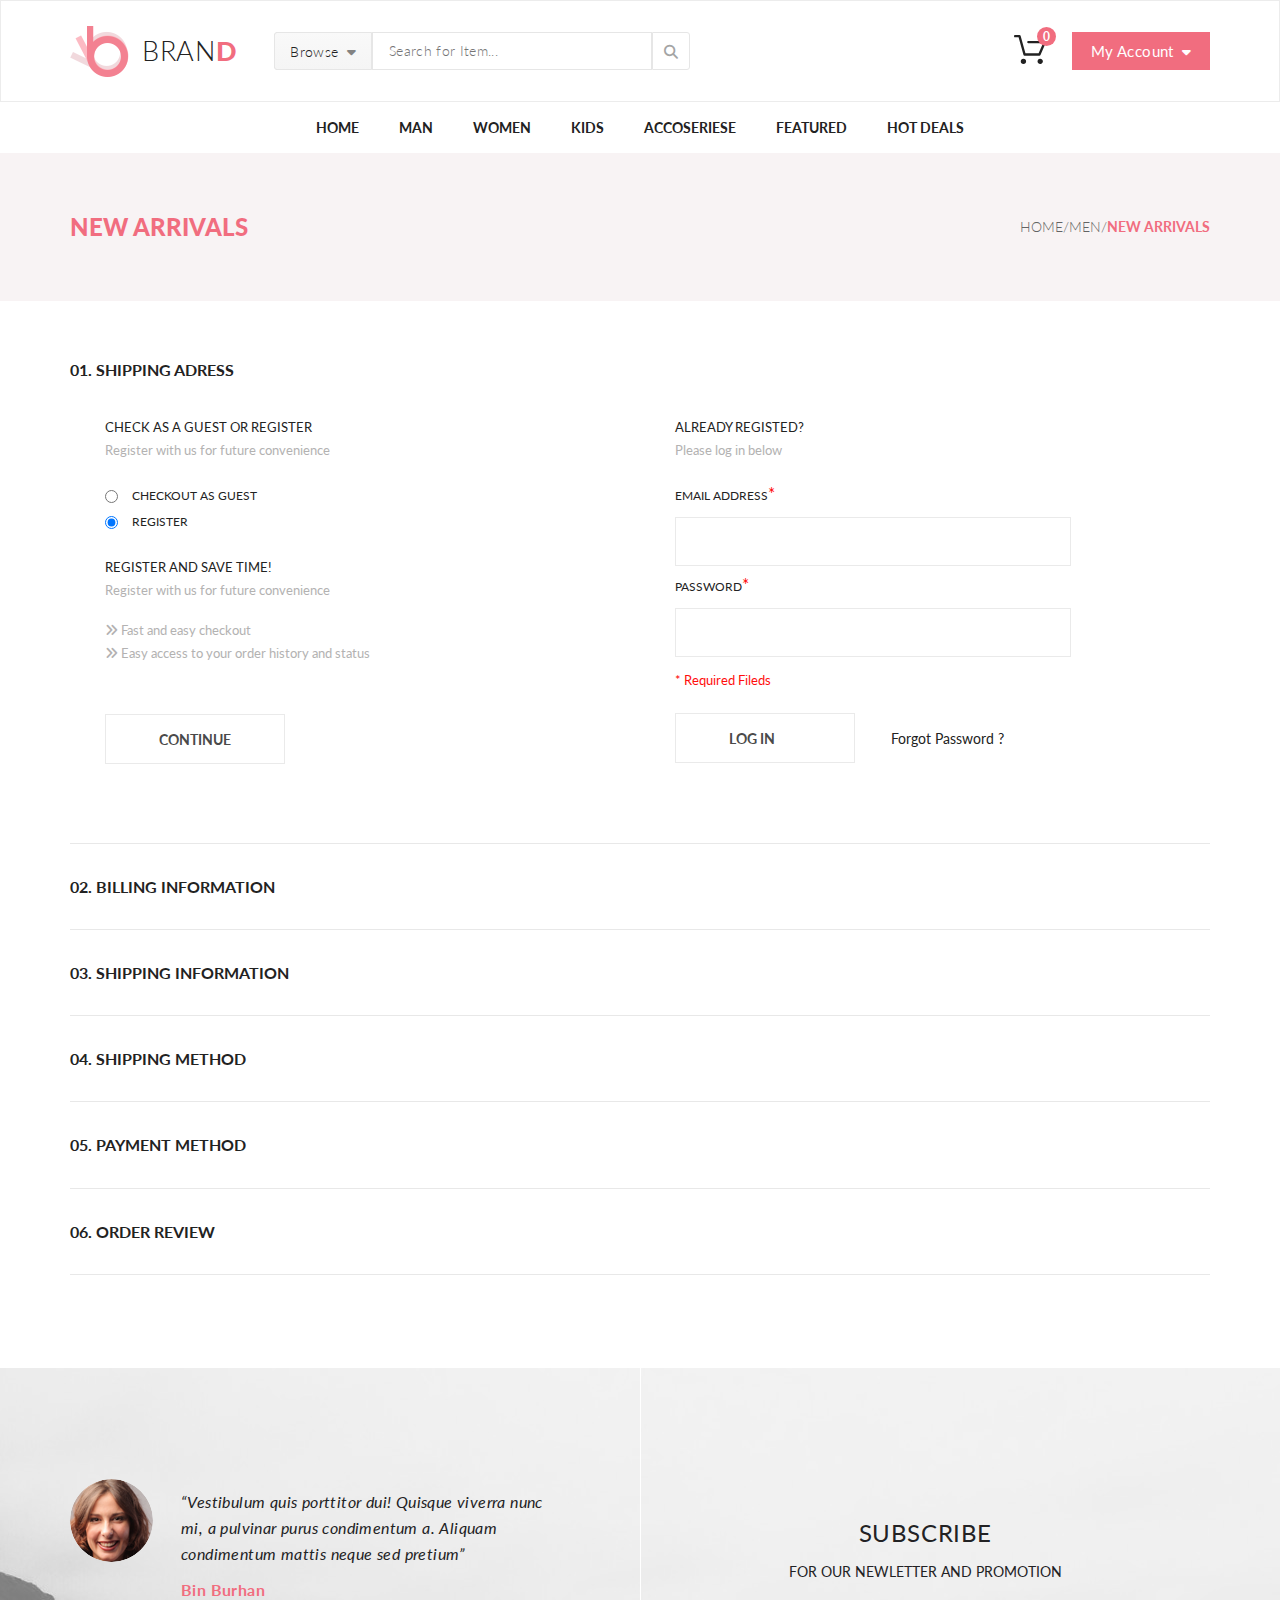
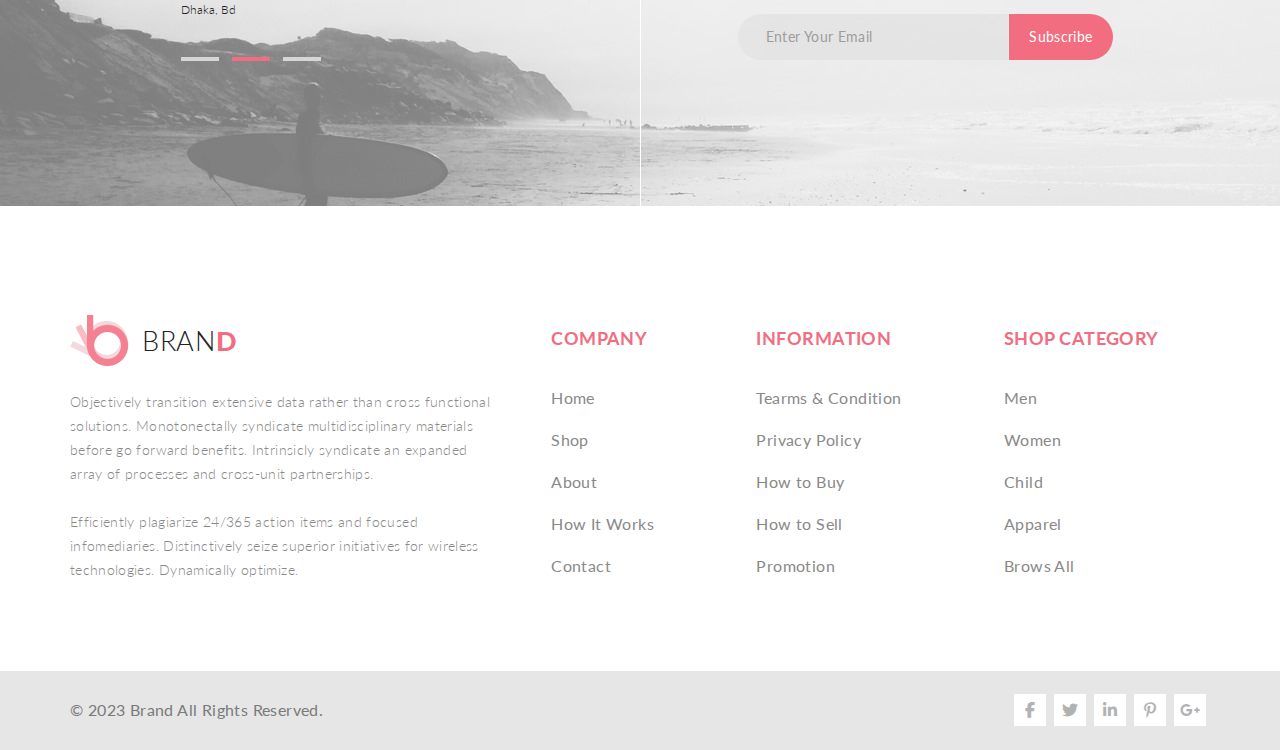
==== checkout.html @ b4dfb64c "Добавлен сайт для портфолио" ====
<!DOCTYPE html>
<html lang="en">

<head>
    <meta charset="UTF-8">
    <meta name="viewport" content="width=device-width, initial-scale=1.0">
    <title>PRODUCT</title>
    <link rel="preconnect" href="https://fonts.googleapis.com">
    <link rel="preconnect" href="https://fonts.gstatic.com" crossorigin>
    <link href="https://fonts.googleapis.com/css2?family=Lato:ital,wght@0,300;0,400;0,700;0,900;1,400&display=swap"
        rel="stylesheet">
    <link href="./fontawesome-6-5-1/css/fontawesome.css" rel="stylesheet">
    <link href="./fontawesome-6-5-1/css/brands.min.css" rel="stylesheet">
    <link href="./fontawesome-6-5-1/css/solid.min.css" rel="stylesheet">
    <link href="./fontawesome-6-5-1/css/regular.min.css" rel="stylesheet">
    <link rel="stylesheet" href="./css/normalize.css">
    <link rel="stylesheet" href="./css/style.css">
</head>

<body>
    <div class="content">
        <div class="content__wrapper">
            <header class="header">
                <div class="header__wrapper">
                    <div class="container header__container">
                        <div class="header__left">
                            <a href="index.html" class="logo"><img src="./img/logo.png" alt="logo" class="logo__img">
                                BRAN<span class="logo__text_color_red">D</span>
                            </a>
                            <form action="#" method="post" class="form-search">
                                <div class="form-search__browse" id="browse">Browse<i
                                        class="fa-solid fa-caret-down form-search__browse_caret"></i>
                                    <div class="drop-menu drop-menu_browse_position drop-menu__triangle-before drop-menu__triangle-before_browse_position"
                                        id="browse-popup-menu">
                                        <div>
                                            <div class="drop-menu__box">
                                                <h3 class="drop-menu__heading">Women</h3>
                                                <ul class="drop-menu__nav drop-menu__nav_browse">
                                                    <li><a href="#" class="drop-menu__link">Dresses</a></li>
                                                    <li><a href="#" class="drop-menu__link">Tops</a></li>
                                                    <li><a href="#" class="drop-menu__link">Sweaters/Knits</a></li>
                                                    <li><a href="#" class="drop-menu__link">Jackets/Coats</a></li>
                                                    <li><a href="#" class="drop-menu__link">Blazers</a></li>
                                                    <li><a href="#" class="drop-menu__link">Denim</a></li>
                                                    <li><a href="#" class="drop-menu__link">Leggings/Pants</a></li>
                                                    <li><a href="#" class="drop-menu__link">Skirts/Shorts</a></li>
                                                    <li><a href="#" class="drop-menu__link">Accessories</a></li>

                                                </ul>
                                            </div>
                                            <div class="drop-menu__box">
                                                <h3 class="drop-menu__heading">Man</h3>
                                                <ul class="drop-menu__nav drop-menu__nav_browse">
                                                    <li><a href="#" class="drop-menu__link">Tees/Tank tops</a></li>
                                                    <li><a href="#" class="drop-menu__link">Shirts/Polos</a></li>
                                                    <li><a href="#" class="drop-menu__link">Sweaters</a></li>
                                                    <li><a href="#" class="drop-menu__link">Sweatshirts/Hoodies</a></li>
                                                    <li><a href="#" class="drop-menu__link">Blazers</a></li>
                                                    <li><a href="#" class="drop-menu__link">Jackets/vests</a></li>

                                                </ul>
                                            </div>
                                        </div>
                                    </div>
                                </div>
                                <input type="search" name="search" id="#" class="form-search__input-search"
                                    placeholder="Search for Item...">
                                <button class="form-search__button-submit"><i
                                        class="fa-solid fa-magnifying-glass"></i></button>
                            </form>
                        </div>
                        <div class="header__right">
                            <div class="header__cart"><a href="#" class="header__cart-link">
                                    <p class="header__cart-quantity-all">0</p><img src="./img/cart.svg" alt="cart">
                                </a>
                                <div
                                    class="drop-menu drop-menu_cart_position drop-menu__triangle-before drop-menu__triangle-before_cart_position">
                                    <div class="drop-menu__cart-box">
                                        <div id="cart"></div>
                                        <div class="drop-menu__cart-total">
                                            <p>TOTAL</p>
                                            <p id="cart-price">$0</p>
                                        </div>
                                        <a href="./checkout.html"
                                            class="drop-menu__cart-button drop-menu__cart-button_color_red">Checkout</a>
                                        <a href="#" class="drop-menu__cart-button drop-menu__cart-button_color_gray">Go
                                            to cart</a>
                                    </div>
                                </div>
                            </div>
                            <a href="#" class="button">My Account<i class="fa-solid fa-caret-down button_caret"></i></a>
                        </div>
                    </div>
                </div>
                <nav>
                    <div class="container">
                        <ul class="menu-nav">
                            <li class="menu-nav__item"><a href="index.html" class="menu-nav__link">Home</a></li>
                            <li class="menu-nav__item"><a href="./product.html" class="menu-nav__link">Man</a>
                                <div class="drop-menu__triangle-wrap">
                                    <div class="drop-menu__triangle"></div>
                                </div>
                                <div class="drop-menu">
                                    <div>
                                        <div class="drop-menu__box">
                                            <h3 class="drop-menu__heading">Man</h3>
                                            <ul class="drop-menu__nav">
                                                <li><a href="#" class="drop-menu__link">Dresses</a></li>
                                                <li><a href="#" class="drop-menu__link">Tops</a></li>
                                                <li><a href="#" class="drop-menu__link">Sweaters/Knits</a></li>
                                                <li><a href="#" class="drop-menu__link">Jackets/Coats</a></li>
                                                <li><a href="#" class="drop-menu__link">Blazers</a></li>
                                                <li><a href="#" class="drop-menu__link">Denim</a></li>
                                                <li><a href="#" class="drop-menu__link">Leggings/Pants</a></li>
                                                <li><a href="#" class="drop-menu__link">Skirts/Shorts</a></li>
                                                <li><a href="#" class="drop-menu__link">Accessories</a></li>
                                            </ul>
                                        </div>
                                    </div>
                                    <div>
                                        <div class="drop-menu__box">
                                            <h3 class="drop-menu__heading">Man</h3>
                                            <ul class="drop-menu__nav">
                                                <li><a href="#" class="drop-menu__link">Dresses</a></li>
                                                <li><a href="#" class="drop-menu__link">Tops</a></li>
                                                <li><a href="#" class="drop-menu__link">Sweaters/Knits</a></li>
                                                <li><a href="#" class="drop-menu__link">Jackets/Coats</a></li>
                                            </ul>
                                        </div>
                                        <div class="drop-menu__box">
                                            <h3 class="drop-menu__heading">Man</h3>
                                            <ul class="drop-menu__nav">
                                                <li><a href="#" class="drop-menu__link">Dresses</a></li>
                                                <li><a href="#" class="drop-menu__link">Tops</a></li>
                                                <li><a href="#" class="drop-menu__link">Sweaters/Knits</a></li>
                                            </ul>
                                        </div>
                                    </div>
                                    <div>
                                        <div class="drop-menu__box">
                                            <h3 class="drop-menu__heading">Man</h3>
                                            <ul class="drop-menu__nav">
                                                <li><a href="#" class="drop-menu__link">Dresses</a></li>
                                                <li><a href="#" class="drop-menu__link">Tops</a></li>
                                                <li><a href="#" class="drop-menu__link">Sweaters/Knits</a></li>
                                                <li><a href="#" class="drop-menu__link">Jackets/Coats</a></li>
                                            </ul>
                                        </div>
                                        <div class="drop-menu__banner">
                                            <p class="drop-menu__banner-text">Super <br> sale!</p>
                                        </div>
                                    </div>
                                </div>
                            </li>
                            <li class="menu-nav__item"><a href="./product.html" class="menu-nav__link">Women</a>
                                <div class="drop-menu__triangle-wrap">
                                    <div class="drop-menu__triangle"></div>
                                </div>
                                <div class="drop-menu">
                                    <div>
                                        <div class="drop-menu__box">
                                            <h3 class="drop-menu__heading">Women</h3>
                                            <ul class="drop-menu__nav">
                                                <li><a href="#" class="drop-menu__link">Dresses</a></li>
                                                <li><a href="#" class="drop-menu__link">Tops</a></li>
                                                <li><a href="#" class="drop-menu__link">Sweaters/Knits</a></li>
                                                <li><a href="#" class="drop-menu__link">Jackets/Coats</a></li>
                                                <li><a href="#" class="drop-menu__link">Blazers</a></li>
                                                <li><a href="#" class="drop-menu__link">Denim</a></li>
                                                <li><a href="#" class="drop-menu__link">Leggings/Pants</a></li>
                                                <li><a href="#" class="drop-menu__link">Skirts/Shorts</a></li>
                                                <li><a href="#" class="drop-menu__link">Accessories</a></li>
                                            </ul>
                                        </div>
                                    </div>
                                    <div>
                                        <div class="drop-menu__box">
                                            <h3 class="drop-menu__heading">Women</h3>
                                            <ul class="drop-menu__nav">
                                                <li><a href="#" class="drop-menu__link">Dresses</a></li>
                                                <li><a href="#" class="drop-menu__link">Tops</a></li>
                                                <li><a href="#" class="drop-menu__link">Sweaters/Knits</a></li>
                                                <li><a href="#" class="drop-menu__link">Jackets/Coats</a></li>
                                            </ul>
                                        </div>
                                        <div class="drop-menu__box">
                                            <h3 class="drop-menu__heading">Women</h3>
                                            <ul class="drop-menu__nav">
                                                <li><a href="#" class="drop-menu__link">Dresses</a></li>
                                                <li><a href="#" class="drop-menu__link">Tops</a></li>
                                                <li><a href="#" class="drop-menu__link">Sweaters/Knits</a></li>
                                            </ul>
                                        </div>
                                    </div>
                                    <div>
                                        <div class="drop-menu__box">
                                            <h3 class="drop-menu__heading">Women</h3>
                                            <ul class="drop-menu__nav">
                                                <li><a href="#" class="drop-menu__link">Dresses</a></li>
                                                <li><a href="#" class="drop-menu__link">Tops</a></li>
                                                <li><a href="#" class="drop-menu__link">Sweaters/Knits</a></li>
                                                <li><a href="#" class="drop-menu__link">Jackets/Coats</a></li>
                                            </ul>
                                        </div>
                                        <div class="drop-menu__banner">
                                            <p class="drop-menu__banner-text">Super <br> sale!</p>
                                        </div>
                                    </div>
                                </div>
                            </li>
                            <li class="menu-nav__item"><a href="./product.html" class="menu-nav__link">Kids</a>
                                <div class="drop-menu__triangle-wrap">
                                    <div class="drop-menu__triangle"></div>
                                </div>
                                <div class="drop-menu drop-menu_position_center">
                                    <div>
                                        <div class="drop-menu__box">
                                            <h3 class="drop-menu__heading">Kids</h3>
                                            <ul class="drop-menu__nav">
                                                <li><a href="#" class="drop-menu__link">Dresses</a></li>
                                                <li><a href="#" class="drop-menu__link">Tops</a></li>
                                                <li><a href="#" class="drop-menu__link">Sweaters/Knits</a></li>
                                                <li><a href="#" class="drop-menu__link">Jackets/Coats</a></li>
                                                <li><a href="#" class="drop-menu__link">Blazers</a></li>
                                                <li><a href="#" class="drop-menu__link">Denim</a></li>
                                                <li><a href="#" class="drop-menu__link">Leggings/Pants</a></li>
                                                <li><a href="#" class="drop-menu__link">Skirts/Shorts</a></li>
                                                <li><a href="#" class="drop-menu__link">Accessories</a></li>
                                            </ul>
                                        </div>
                                    </div>
                                    <div>
                                        <div class="drop-menu__box">
                                            <h3 class="drop-menu__heading">Kids</h3>
                                            <ul class="drop-menu__nav">
                                                <li><a href="#" class="drop-menu__link">Dresses</a></li>
                                                <li><a href="#" class="drop-menu__link">Tops</a></li>
                                                <li><a href="#" class="drop-menu__link">Sweaters/Knits</a></li>
                                                <li><a href="#" class="drop-menu__link">Jackets/Coats</a></li>
                                            </ul>
                                        </div>
                                        <div class="drop-menu__box">
                                            <h3 class="drop-menu__heading">Kids</h3>
                                            <ul class="drop-menu__nav">
                                                <li><a href="#" class="drop-menu__link">Dresses</a></li>
                                                <li><a href="#" class="drop-menu__link">Tops</a></li>
                                                <li><a href="#" class="drop-menu__link">Sweaters/Knits</a></li>
                                            </ul>
                                        </div>
                                    </div>
                                    <div>
                                        <div class="drop-menu__box">
                                            <h3 class="drop-menu__heading">Kids</h3>
                                            <ul class="drop-menu__nav">
                                                <li><a href="#" class="drop-menu__link">Dresses</a></li>
                                                <li><a href="#" class="drop-menu__link">Tops</a></li>
                                                <li><a href="#" class="drop-menu__link">Sweaters/Knits</a></li>
                                                <li><a href="#" class="drop-menu__link">Jackets/Coats</a></li>
                                            </ul>
                                        </div>
                                        <div class="drop-menu__banner">
                                            <p class="drop-menu__banner-text">Super <br> sale!</p>
                                        </div>
                                    </div>
                                </div>
                            </li>
                            <li class="menu-nav__item"><a href="./product.html" class="menu-nav__link">Accoseriese</a>
                                <div class="drop-menu__triangle-wrap">
                                    <div class="drop-menu__triangle"></div>
                                </div>
                                <div class="drop-menu drop-menu_position_center">
                                    <div>
                                        <div class="drop-menu__box">
                                            <h3 class="drop-menu__heading">Accoseriese</h3>
                                            <ul class="drop-menu__nav">
                                                <li><a href="#" class="drop-menu__link">Dresses</a></li>
                                                <li><a href="#" class="drop-menu__link">Tops</a></li>
                                                <li><a href="#" class="drop-menu__link">Sweaters/Knits</a></li>
                                                <li><a href="#" class="drop-menu__link">Jackets/Coats</a></li>
                                                <li><a href="#" class="drop-menu__link">Blazers</a></li>
                                                <li><a href="#" class="drop-menu__link">Denim</a></li>
                                                <li><a href="#" class="drop-menu__link">Leggings/Pants</a></li>
                                                <li><a href="#" class="drop-menu__link">Skirts/Shorts</a></li>
                                                <li><a href="#" class="drop-menu__link">Accessories</a></li>
                                            </ul>
                                        </div>
                                    </div>
                                    <div>
                                        <div class="drop-menu__box">
                                            <h3 class="drop-menu__heading">Accoseriese</h3>
                                            <ul class="drop-menu__nav">
                                                <li><a href="#" class="drop-menu__link">Dresses</a></li>
                                                <li><a href="#" class="drop-menu__link">Tops</a></li>
                                                <li><a href="#" class="drop-menu__link">Sweaters/Knits</a></li>
                                                <li><a href="#" class="drop-menu__link">Jackets/Coats</a></li>
                                            </ul>
                                        </div>
                                        <div class="drop-menu__box">
                                            <h3 class="drop-menu__heading">Accoseriese</h3>
                                            <ul class="drop-menu__nav">
                                                <li><a href="#" class="drop-menu__link">Dresses</a></li>
                                                <li><a href="#" class="drop-menu__link">Tops</a></li>
                                                <li><a href="#" class="drop-menu__link">Sweaters/Knits</a></li>
                                            </ul>
                                        </div>
                                    </div>
                                    <div>
                                        <div class="drop-menu__box">
                                            <h3 class="drop-menu__heading">Accoseriese</h3>
                                            <ul class="drop-menu__nav">
                                                <li><a href="#" class="drop-menu__link">Dresses</a></li>
                                                <li><a href="#" class="drop-menu__link">Tops</a></li>
                                                <li><a href="#" class="drop-menu__link">Sweaters/Knits</a></li>
                                                <li><a href="#" class="drop-menu__link">Jackets/Coats</a></li>
                                            </ul>
                                        </div>
                                        <div class="drop-menu__banner">
                                            <p class="drop-menu__banner-text">Super <br> sale!</p>
                                        </div>
                                    </div>
                                </div>
                            </li>
                            <li class="menu-nav__item"><a href="#" class="menu-nav__link">Featured</a></li>
                            <li class="menu-nav__item"><a href="#" class="menu-nav__link">Hot Deals</a></li>
                        </ul>
                    </div>
                </nav>
            </header>
            <div class="breadcrumb">
                <div class="container breadcrumb__container">
                    <h2 class="breadcrumb__heading">New Arrivals</h2>
                    <nav class="breadcrumb__box">
                        <ul class="breadcrumb__menu">
                            <li class="breadcrumb__item"><a href="./index.html" class="breadcrumb__link">Home</a></li>
                            <li class="breadcrumb__item"><a href="./product.html" class="breadcrumb__link">Men</a></li>
                            <li class="breadcrumb__item"><a href="#" class="breadcrumb__link_active">New Arrivals</a>
                            </li>
                        </ul>
                    </nav>
                </div>
            </div>

            <div class="checkout container">
                <form action="#">
                    <h3 class="checkout__heading">01. Shipping Adress</h3>
                    <div class="checkout__container checkout__container_adress_margin">
                        <div class="checkout__box">
                            <p class="checkout__title">Check as a guest or register</p>
                            <p class="checkout__description checkout__description_margin">Register with us for future
                                convenience</p>

                            <div>
                                <label class="checkout__label checkout__label_flex">
                                    <input type="radio" name="guestOrRegister" value="guest">
                                    <span class="checkout__label_margin">checkout as guest</span>
                                </label>
                            </div>
                            <div class="checkout__description_margin">
                                <label class="checkout__label checkout__label_flex">
                                    <input type="radio" name="guestOrRegister" value="register" checked>
                                    <span class="checkout__label_margin">register</span>
                                </label>
                            </div>

                            <p class="checkout__title">register and save time!</p>
                            <p class="checkout__description checkout__description_margin">Register with us for future
                                convenience</p>

                            <p class="checkout__description"><i class="fa-solid fa-angles-right"></i> Fast and easy
                                checkout</p>
                            <p class="checkout__description checkout__description_margin"><i
                                    class="fa-solid fa-angles-right"></i> Easy access to your order history and status
                            </p>

                            <a href="#" class="checkout__button checkout__button_margin_top">Continue</a>

                        </div>
                        <div class="checkout__box">
                            <p class="checkout__title">Already registed?</p>
                            <p class="checkout__description checkout__description_margin">Please log in below</p>

                            <p><label for="loginEmail" class="checkout__label">EMAIL ADDRESS<span
                                        class="checkout__asterisk">*</span></label></p>
                            <p><input type="email" name="login" id="loginEmail" class="checkout__input"></p>

                            <p><label for="loginPassword" class="checkout__label">PASSWORD<span
                                        class="checkout__asterisk">*</span></label></p>
                            <p><input type="password" name="password" id="loginPassword" class="checkout__input"></p>

                            <p
                                class="checkout__description checkout__description_margin checkout__description_color_red">
                                * Required Fileds</p>
                            <a href="#" class="checkout__button">Log in</a> <a href="#"
                                class="checkout__link-forgot">Forgot Password ?</a>
                        </div>
                    </div>
                    <div class="container checkout__line"></div>
                    <h3 class="checkout__heading">02. BILLING INFORMATION</h3>
                    <div class="container checkout__line"></div>
                    <h3 class="checkout__heading">03. SHIPPING INFORMATION</h3>
                    <div class="container checkout__line"></div>
                    <h3 class="checkout__heading">04. SHIPPING METHOD</h3>
                    <div class="container checkout__line"></div>
                    <h3 class="checkout__heading">05. PAYMENT METHOD</h3>
                    <div class="container checkout__line"></div>
                    <h3 class="checkout__heading">06. ORDER REVIEW</h3>
                    <div class="container checkout__line"></div>

                </form>
            </div>

        </div>

        <footer>
            <div class="subscribe">
                <div class="subscribe__back">
                    <div class="subscribe__back-filter">
                        <div class="container subscribe__container">
                            <div class="subscribe__comment">
                                <div class="subscribe__comment-block">
                                    <div>
                                        <div class="subscribe__comment-img-user"></div>
                                    </div>
                                    <div>
                                        <p class="subscribe__comment-text">“Vestibulum quis porttitor dui! Quisque
                                            viverra
                                            nunc mi,
                                            a pulvinar purus condimentum a. Aliquam condimentum mattis neque sed
                                            pretium”
                                        </p>
                                        <p class="subscribe__comment-name-user">Bin Burhan</p>
                                        <p class="subscribe__comment-location-user">Dhaka, Bd</p>
                                        <div class="subscribe__comment-switch-box">
                                            <div class="subscribe__comment-switch"></div>
                                            <div class="subscribe__comment-switch subscribe__comment-switch_active">
                                            </div>
                                            <div class="subscribe__comment-switch"></div>
                                        </div>
                                    </div>
                                </div>
                            </div>
                            <div class="subscribe__block">
                                <div>
                                    <h4 class="subscribe__block-heading">Subscribe</h4>
                                    <p class="subscribe__block-text">FOR OUR NEWLETTER AND PROMOTION</p>
                                    <form action="#">
                                        <input type="email" name="mail" id="mail" placeholder="Enter Your Email"
                                            class="subscribe__input-email">
                                        <button type="submit" class="subscribe__submit-email">Subscribe</button>
                                    </form>
                                </div>
                            </div>
                        </div>
                    </div>
                </div>
            </div>

            <div class="about">
                <div class="container">
                    <div class="about__container">
                        <div class="about__brand">
                            <a href="index.html" class="logo"><img src="./img/logo.png" alt="logo" class="logo__img">
                                BRAN<span class="logo__text_color_red">D</span>
                            </a>
                            <p class="about__brand-text">Objectively transition extensive data rather than cross
                                functional
                                solutions. Monotonectally syndicate multidisciplinary materials before go forward
                                benefits.
                                Intrinsicly syndicate an expanded array of processes and cross-unit partnerships.
                                <br><br>
                                Efficiently plagiarize 24/365 action items and focused infomediaries.
                                Distinctively seize superior initiatives for wireless technologies. Dynamically
                                optimize.
                            </p>
                        </div>
                        <div class="about__link-block">
                            <div>
                                <h3 class="about__heading">COMPANY</h3>
                                <ul class="about__menu">
                                    <li><a href="#" class="about__link">Home</a></li>
                                    <li><a href="#" class="about__link">Shop</a></li>
                                    <li><a href="#" class="about__link">About</a></li>
                                    <li><a href="#" class="about__link">How It Works</a></li>
                                    <li><a href="#" class="about__link">Contact</a></li>
                                </ul>
                            </div>
                            <div>
                                <h3 class="about__heading">INFORMATION</h3>
                                <ul class="about__menu">
                                    <li><a href="#" class="about__link">Tearms & Condition</a></li>
                                    <li><a href="#" class="about__link">Privacy Policy</a></li>
                                    <li><a href="#" class="about__link">How to Buy</a></li>
                                    <li><a href="#" class="about__link">How to Sell</a></li>
                                    <li><a href="#" class="about__link">Promotion</a></li>
                                </ul>
                            </div>
                            <div>
                                <h3 class="about__heading">SHOP CATEGORY</h3>
                                <ul class="about__menu">
                                    <li><a href="#" class="about__link">Men</a></li>
                                    <li><a href="#" class="about__link">Women</a></li>
                                    <li><a href="#" class="about__link">Child</a></li>
                                    <li><a href="#" class="about__link">Apparel</a></li>
                                    <li><a href="#" class="about__link">Brows All</a></li>
                                </ul>
                            </div>
                        </div>
                    </div>
                </div>
            </div>

            <div class="footer__copyright">
                <div class="container footer__container_copyright">
                    <p class="footer__copyright-text">&copy; 2023 Brand All Rights Reserved.</p>
                    <div class="footer__social">
                        <a href="#" class="footer__social-link"><i class="fa-brands fa-facebook-f"></i></a>
                        <a href="#" class="footer__social-link"> <i class="fa-brands fa-twitter"></i></a>
                        <a href="#" class="footer__social-link"> <i class="fa-brands fa-linkedin-in"></i></a>
                        <a href="#" class="footer__social-link"> <i class="fa-brands fa-pinterest-p"></i></a>
                        <a href="#" class="footer__social-link"> <i class="fa-brands fa-google-plus-g"></i></a>
                    </div>
                </div>
            </div>
        </footer>

    </div>
    <script src="./js/PopupMenu.js" defer></script>
    <script src="./js/Cart.js" defer></script>
    <script src="./js/init.js" defer></script>
</body>

</html>
---- fontawesome-6-5-1/css/brands.min.css ----
/*!
 * Font Awesome Free 6.5.1 by @fontawesome - https://fontawesome.com
 * License - https://fontawesome.com/license/free (Icons: CC BY 4.0, Fonts: SIL OFL 1.1, Code: MIT License)
 * Copyright 2023 Fonticons, Inc.
 */
:host,:root{--fa-style-family-brands:"Font Awesome 6 Brands";--fa-font-brands:normal 400 1em/1 "Font Awesome 6 Brands"}@font-face{font-family:"Font Awesome 6 Brands";font-style:normal;font-weight:400;font-display:block;src:url(../webfonts/fa-brands-400.woff2) format("woff2"),url(../webfonts/fa-brands-400.ttf) format("truetype")}.fa-brands,.fab{font-weight:400}.fa-monero:before{content:"\f3d0"}.fa-hooli:before{content:"\f427"}.fa-yelp:before{content:"\f1e9"}.fa-cc-visa:before{content:"\f1f0"}.fa-lastfm:before{content:"\f202"}.fa-shopware:before{content:"\f5b5"}.fa-creative-commons-nc:before{content:"\f4e8"}.fa-aws:before{content:"\f375"}.fa-redhat:before{content:"\f7bc"}.fa-yoast:before{content:"\f2b1"}.fa-cloudflare:before{content:"\e07d"}.fa-ups:before{content:"\f7e0"}.fa-pixiv:before{content:"\e640"}.fa-wpexplorer:before{content:"\f2de"}.fa-dyalog:before{content:"\f399"}.fa-bity:before{content:"\f37a"}.fa-stackpath:before{content:"\f842"}.fa-buysellads:before{content:"\f20d"}.fa-first-order:before{content:"\f2b0"}.fa-modx:before{content:"\f285"}.fa-guilded:before{content:"\e07e"}.fa-vnv:before{content:"\f40b"}.fa-js-square:before,.fa-square-js:before{content:"\f3b9"}.fa-microsoft:before{content:"\f3ca"}.fa-qq:before{content:"\f1d6"}.fa-orcid:before{content:"\f8d2"}.fa-java:before{content:"\f4e4"}.fa-invision:before{content:"\f7b0"}.fa-creative-commons-pd-alt:before{content:"\f4ed"}.fa-centercode:before{content:"\f380"}.fa-glide-g:before{content:"\f2a6"}.fa-drupal:before{content:"\f1a9"}.fa-hire-a-helper:before{content:"\f3b0"}.fa-creative-commons-by:before{content:"\f4e7"}.fa-unity:before{content:"\e049"}.fa-whmcs:before{content:"\f40d"}.fa-rocketchat:before{content:"\f3e8"}.fa-vk:before{content:"\f189"}.fa-untappd:before{content:"\f405"}.fa-mailchimp:before{content:"\f59e"}.fa-css3-alt:before{content:"\f38b"}.fa-reddit-square:before,.fa-square-reddit:before{content:"\f1a2"}.fa-vimeo-v:before{content:"\f27d"}.fa-contao:before{content:"\f26d"}.fa-square-font-awesome:before{content:"\e5ad"}.fa-deskpro:before{content:"\f38f"}.fa-brave:before{content:"\e63c"}.fa-sistrix:before{content:"\f3ee"}.fa-instagram-square:before,.fa-square-instagram:before{content:"\e055"}.fa-battle-net:before{content:"\f835"}.fa-the-red-yeti:before{content:"\f69d"}.fa-hacker-news-square:before,.fa-square-hacker-news:before{content:"\f3af"}.fa-edge:before{content:"\f282"}.fa-threads:before{content:"\e618"}.fa-napster:before{content:"\f3d2"}.fa-snapchat-square:before,.fa-square-snapchat:before{content:"\f2ad"}.fa-google-plus-g:before{content:"\f0d5"}.fa-artstation:before{content:"\f77a"}.fa-markdown:before{content:"\f60f"}.fa-sourcetree:before{content:"\f7d3"}.fa-google-plus:before{content:"\f2b3"}.fa-diaspora:before{content:"\f791"}.fa-foursquare:before{content:"\f180"}.fa-stack-overflow:before{content:"\f16c"}.fa-github-alt:before{content:"\f113"}.fa-phoenix-squadron:before{content:"\f511"}.fa-pagelines:before{content:"\f18c"}.fa-algolia:before{content:"\f36c"}.fa-red-river:before{content:"\f3e3"}.fa-creative-commons-sa:before{content:"\f4ef"}.fa-safari:before{content:"\f267"}.fa-google:before{content:"\f1a0"}.fa-font-awesome-alt:before,.fa-square-font-awesome-stroke:before{content:"\f35c"}.fa-atlassian:before{content:"\f77b"}.fa-linkedin-in:before{content:"\f0e1"}.fa-digital-ocean:before{content:"\f391"}.fa-nimblr:before{content:"\f5a8"}.fa-chromecast:before{content:"\f838"}.fa-evernote:before{content:"\f839"}.fa-hacker-news:before{content:"\f1d4"}.fa-creative-commons-sampling:before{content:"\f4f0"}.fa-adversal:before{content:"\f36a"}.fa-creative-commons:before{content:"\f25e"}.fa-watchman-monitoring:before{content:"\e087"}.fa-fonticons:before{content:"\f280"}.fa-weixin:before{content:"\f1d7"}.fa-shirtsinbulk:before{content:"\f214"}.fa-codepen:before{content:"\f1cb"}.fa-git-alt:before{content:"\f841"}.fa-lyft:before{content:"\f3c3"}.fa-rev:before{content:"\f5b2"}.fa-windows:before{content:"\f17a"}.fa-wizards-of-the-coast:before{content:"\f730"}.fa-square-viadeo:before,.fa-viadeo-square:before{content:"\f2aa"}.fa-meetup:before{content:"\f2e0"}.fa-centos:before{content:"\f789"}.fa-adn:before{content:"\f170"}.fa-cloudsmith:before{content:"\f384"}.fa-opensuse:before{content:"\e62b"}.fa-pied-piper-alt:before{content:"\f1a8"}.fa-dribbble-square:before,.fa-square-dribbble:before{content:"\f397"}.fa-codiepie:before{content:"\f284"}.fa-node:before{content:"\f419"}.fa-mix:before{content:"\f3cb"}.fa-steam:before{content:"\f1b6"}.fa-cc-apple-pay:before{content:"\f416"}.fa-scribd:before{content:"\f28a"}.fa-debian:before{content:"\e60b"}.fa-openid:before{content:"\f19b"}.fa-instalod:before{content:"\e081"}.fa-expeditedssl:before{content:"\f23e"}.fa-sellcast:before{content:"\f2da"}.fa-square-twitter:before,.fa-twitter-square:before{content:"\f081"}.fa-r-project:before{content:"\f4f7"}.fa-delicious:before{content:"\f1a5"}.fa-freebsd:before{content:"\f3a4"}.fa-vuejs:before{content:"\f41f"}.fa-accusoft:before{content:"\f369"}.fa-ioxhost:before{content:"\f208"}.fa-fonticons-fi:before{content:"\f3a2"}.fa-app-store:before{content:"\f36f"}.fa-cc-mastercard:before{content:"\f1f1"}.fa-itunes-note:before{content:"\f3b5"}.fa-golang:before{content:"\e40f"}.fa-kickstarter:before{content:"\f3bb"}.fa-grav:before{content:"\f2d6"}.fa-weibo:before{content:"\f18a"}.fa-uncharted:before{content:"\e084"}.fa-firstdraft:before{content:"\f3a1"}.fa-square-youtube:before,.fa-youtube-square:before{content:"\f431"}.fa-wikipedia-w:before{content:"\f266"}.fa-rendact:before,.fa-wpressr:before{content:"\f3e4"}.fa-angellist:before{content:"\f209"}.fa-galactic-republic:before{content:"\f50c"}.fa-nfc-directional:before{content:"\e530"}.fa-skype:before{content:"\f17e"}.fa-joget:before{content:"\f3b7"}.fa-fedora:before{content:"\f798"}.fa-stripe-s:before{content:"\f42a"}.fa-meta:before{content:"\e49b"}.fa-laravel:before{content:"\f3bd"}.fa-hotjar:before{content:"\f3b1"}.fa-bluetooth-b:before{content:"\f294"}.fa-square-letterboxd:before{content:"\e62e"}.fa-sticker-mule:before{content:"\f3f7"}.fa-creative-commons-zero:before{content:"\f4f3"}.fa-hips:before{content:"\f452"}.fa-behance:before{content:"\f1b4"}.fa-reddit:before{content:"\f1a1"}.fa-discord:before{content:"\f392"}.fa-chrome:before{content:"\f268"}.fa-app-store-ios:before{content:"\f370"}.fa-cc-discover:before{content:"\f1f2"}.fa-wpbeginner:before{content:"\f297"}.fa-confluence:before{content:"\f78d"}.fa-shoelace:before{content:"\e60c"}.fa-mdb:before{content:"\f8ca"}.fa-dochub:before{content:"\f394"}.fa-accessible-icon:before{content:"\f368"}.fa-ebay:before{content:"\f4f4"}.fa-amazon:before{content:"\f270"}.fa-unsplash:before{content:"\e07c"}.fa-yarn:before{content:"\f7e3"}.fa-square-steam:before,.fa-steam-square:before{content:"\f1b7"}.fa-500px:before{content:"\f26e"}.fa-square-vimeo:before,.fa-vimeo-square:before{content:"\f194"}.fa-asymmetrik:before{content:"\f372"}.fa-font-awesome-flag:before,.fa-font-awesome-logo-full:before,.fa-font-awesome:before{content:"\f2b4"}.fa-gratipay:before{content:"\f184"}.fa-apple:before{content:"\f179"}.fa-hive:before{content:"\e07f"}.fa-gitkraken:before{content:"\f3a6"}.fa-keybase:before{content:"\f4f5"}.fa-apple-pay:before{content:"\f415"}.fa-padlet:before{content:"\e4a0"}.fa-amazon-pay:before{content:"\f42c"}.fa-github-square:before,.fa-square-github:before{content:"\f092"}.fa-stumbleupon:before{content:"\f1a4"}.fa-fedex:before{content:"\f797"}.fa-phoenix-framework:before{content:"\f3dc"}.fa-shopify:before{content:"\e057"}.fa-neos:before{content:"\f612"}.fa-square-threads:before{content:"\e619"}.fa-hackerrank:before{content:"\f5f7"}.fa-researchgate:before{content:"\f4f8"}.fa-swift:before{content:"\f8e1"}.fa-angular:before{content:"\f420"}.fa-speakap:before{content:"\f3f3"}.fa-angrycreative:before{content:"\f36e"}.fa-y-combinator:before{content:"\f23b"}.fa-empire:before{content:"\f1d1"}.fa-envira:before{content:"\f299"}.fa-google-scholar:before{content:"\e63b"}.fa-gitlab-square:before,.fa-square-gitlab:before{content:"\e5ae"}.fa-studiovinari:before{content:"\f3f8"}.fa-pied-piper:before{content:"\f2ae"}.fa-wordpress:before{content:"\f19a"}.fa-product-hunt:before{content:"\f288"}.fa-firefox:before{content:"\f269"}.fa-linode:before{content:"\f2b8"}.fa-goodreads:before{content:"\f3a8"}.fa-odnoklassniki-square:before,.fa-square-odnoklassniki:before{content:"\f264"}.fa-jsfiddle:before{content:"\f1cc"}.fa-sith:before{content:"\f512"}.fa-themeisle:before{content:"\f2b2"}.fa-page4:before{content:"\f3d7"}.fa-hashnode:before{content:"\e499"}.fa-react:before{content:"\f41b"}.fa-cc-paypal:before{content:"\f1f4"}.fa-squarespace:before{content:"\f5be"}.fa-cc-stripe:before{content:"\f1f5"}.fa-creative-commons-share:before{content:"\f4f2"}.fa-bitcoin:before{content:"\f379"}.fa-keycdn:before{content:"\f3ba"}.fa-opera:before{content:"\f26a"}.fa-itch-io:before{content:"\f83a"}.fa-umbraco:before{content:"\f8e8"}.fa-galactic-senate:before{content:"\f50d"}.fa-ubuntu:before{content:"\f7df"}.fa-draft2digital:before{content:"\f396"}.fa-stripe:before{content:"\f429"}.fa-houzz:before{content:"\f27c"}.fa-gg:before{content:"\f260"}.fa-dhl:before{content:"\f790"}.fa-pinterest-square:before,.fa-square-pinterest:before{content:"\f0d3"}.fa-xing:before{content:"\f168"}.fa-blackberry:before{content:"\f37b"}.fa-creative-commons-pd:before{content:"\f4ec"}.fa-playstation:before{content:"\f3df"}.fa-quinscape:before{content:"\f459"}.fa-less:before{content:"\f41d"}.fa-blogger-b:before{content:"\f37d"}.fa-opencart:before{content:"\f23d"}.fa-vine:before{content:"\f1ca"}.fa-signal-messenger:before{content:"\e663"}.fa-paypal:before{content:"\f1ed"}.fa-gitlab:before{content:"\f296"}.fa-typo3:before{content:"\f42b"}.fa-reddit-alien:before{content:"\f281"}.fa-yahoo:before{content:"\f19e"}.fa-dailymotion:before{content:"\e052"}.fa-affiliatetheme:before{content:"\f36b"}.fa-pied-piper-pp:before{content:"\f1a7"}.fa-bootstrap:before{content:"\f836"}.fa-odnoklassniki:before{content:"\f263"}.fa-nfc-symbol:before{content:"\e531"}.fa-mintbit:before{content:"\e62f"}.fa-ethereum:before{content:"\f42e"}.fa-speaker-deck:before{content:"\f83c"}.fa-creative-commons-nc-eu:before{content:"\f4e9"}.fa-patreon:before{content:"\f3d9"}.fa-avianex:before{content:"\f374"}.fa-ello:before{content:"\f5f1"}.fa-gofore:before{content:"\f3a7"}.fa-bimobject:before{content:"\f378"}.fa-brave-reverse:before{content:"\e63d"}.fa-facebook-f:before{content:"\f39e"}.fa-google-plus-square:before,.fa-square-google-plus:before{content:"\f0d4"}.fa-mandalorian:before{content:"\f50f"}.fa-first-order-alt:before{content:"\f50a"}.fa-osi:before{content:"\f41a"}.fa-google-wallet:before{content:"\f1ee"}.fa-d-and-d-beyond:before{content:"\f6ca"}.fa-periscope:before{content:"\f3da"}.fa-fulcrum:before{content:"\f50b"}.fa-cloudscale:before{content:"\f383"}.fa-forumbee:before{content:"\f211"}.fa-mizuni:before{content:"\f3cc"}.fa-schlix:before{content:"\f3ea"}.fa-square-xing:before,.fa-xing-square:before{content:"\f169"}.fa-bandcamp:before{content:"\f2d5"}.fa-wpforms:before{content:"\f298"}.fa-cloudversify:before{content:"\f385"}.fa-usps:before{content:"\f7e1"}.fa-megaport:before{content:"\f5a3"}.fa-magento:before{content:"\f3c4"}.fa-spotify:before{content:"\f1bc"}.fa-optin-monster:before{content:"\f23c"}.fa-fly:before{content:"\f417"}.fa-aviato:before{content:"\f421"}.fa-itunes:before{content:"\f3b4"}.fa-cuttlefish:before{content:"\f38c"}.fa-blogger:before{content:"\f37c"}.fa-flickr:before{content:"\f16e"}.fa-viber:before{content:"\f409"}.fa-soundcloud:before{content:"\f1be"}.fa-digg:before{content:"\f1a6"}.fa-tencent-weibo:before{content:"\f1d5"}.fa-letterboxd:before{content:"\e62d"}.fa-symfony:before{content:"\f83d"}.fa-maxcdn:before{content:"\f136"}.fa-etsy:before{content:"\f2d7"}.fa-facebook-messenger:before{content:"\f39f"}.fa-audible:before{content:"\f373"}.fa-think-peaks:before{content:"\f731"}.fa-bilibili:before{content:"\e3d9"}.fa-erlang:before{content:"\f39d"}.fa-x-twitter:before{content:"\e61b"}.fa-cotton-bureau:before{content:"\f89e"}.fa-dashcube:before{content:"\f210"}.fa-42-group:before,.fa-innosoft:before{content:"\e080"}.fa-stack-exchange:before{content:"\f18d"}.fa-elementor:before{content:"\f430"}.fa-pied-piper-square:before,.fa-square-pied-piper:before{content:"\e01e"}.fa-creative-commons-nd:before{content:"\f4eb"}.fa-palfed:before{content:"\f3d8"}.fa-superpowers:before{content:"\f2dd"}.fa-resolving:before{content:"\f3e7"}.fa-xbox:before{content:"\f412"}.fa-searchengin:before{content:"\f3eb"}.fa-tiktok:before{content:"\e07b"}.fa-facebook-square:before,.fa-square-facebook:before{content:"\f082"}.fa-renren:before{content:"\f18b"}.fa-linux:before{content:"\f17c"}.fa-glide:before{content:"\f2a5"}.fa-linkedin:before{content:"\f08c"}.fa-hubspot:before{content:"\f3b2"}.fa-deploydog:before{content:"\f38e"}.fa-twitch:before{content:"\f1e8"}.fa-ravelry:before{content:"\f2d9"}.fa-mixer:before{content:"\e056"}.fa-lastfm-square:before,.fa-square-lastfm:before{content:"\f203"}.fa-vimeo:before{content:"\f40a"}.fa-mendeley:before{content:"\f7b3"}.fa-uniregistry:before{content:"\f404"}.fa-figma:before{content:"\f799"}.fa-creative-commons-remix:before{content:"\f4ee"}.fa-cc-amazon-pay:before{content:"\f42d"}.fa-dropbox:before{content:"\f16b"}.fa-instagram:before{content:"\f16d"}.fa-cmplid:before{content:"\e360"}.fa-upwork:before{content:"\e641"}.fa-facebook:before{content:"\f09a"}.fa-gripfire:before{content:"\f3ac"}.fa-jedi-order:before{content:"\f50e"}.fa-uikit:before{content:"\f403"}.fa-fort-awesome-alt:before{content:"\f3a3"}.fa-phabricator:before{content:"\f3db"}.fa-ussunnah:before{content:"\f407"}.fa-earlybirds:before{content:"\f39a"}.fa-trade-federation:before{content:"\f513"}.fa-autoprefixer:before{content:"\f41c"}.fa-whatsapp:before{content:"\f232"}.fa-slideshare:before{content:"\f1e7"}.fa-google-play:before{content:"\f3ab"}.fa-viadeo:before{content:"\f2a9"}.fa-line:before{content:"\f3c0"}.fa-google-drive:before{content:"\f3aa"}.fa-servicestack:before{content:"\f3ec"}.fa-simplybuilt:before{content:"\f215"}.fa-bitbucket:before{content:"\f171"}.fa-imdb:before{content:"\f2d8"}.fa-deezer:before{content:"\e077"}.fa-raspberry-pi:before{content:"\f7bb"}.fa-jira:before{content:"\f7b1"}.fa-docker:before{content:"\f395"}.fa-screenpal:before{content:"\e570"}.fa-bluetooth:before{content:"\f293"}.fa-gitter:before{content:"\f426"}.fa-d-and-d:before{content:"\f38d"}.fa-microblog:before{content:"\e01a"}.fa-cc-diners-club:before{content:"\f24c"}.fa-gg-circle:before{content:"\f261"}.fa-pied-piper-hat:before{content:"\f4e5"}.fa-kickstarter-k:before{content:"\f3bc"}.fa-yandex:before{content:"\f413"}.fa-readme:before{content:"\f4d5"}.fa-html5:before{content:"\f13b"}.fa-sellsy:before{content:"\f213"}.fa-sass:before{content:"\f41e"}.fa-wirsindhandwerk:before,.fa-wsh:before{content:"\e2d0"}.fa-buromobelexperte:before{content:"\f37f"}.fa-salesforce:before{content:"\f83b"}.fa-octopus-deploy:before{content:"\e082"}.fa-medapps:before{content:"\f3c6"}.fa-ns8:before{content:"\f3d5"}.fa-pinterest-p:before{content:"\f231"}.fa-apper:before{content:"\f371"}.fa-fort-awesome:before{content:"\f286"}.fa-waze:before{content:"\f83f"}.fa-cc-jcb:before{content:"\f24b"}.fa-snapchat-ghost:before,.fa-snapchat:before{content:"\f2ab"}.fa-fantasy-flight-games:before{content:"\f6dc"}.fa-rust:before{content:"\e07a"}.fa-wix:before{content:"\f5cf"}.fa-behance-square:before,.fa-square-behance:before{content:"\f1b5"}.fa-supple:before{content:"\f3f9"}.fa-webflow:before{content:"\e65c"}.fa-rebel:before{content:"\f1d0"}.fa-css3:before{content:"\f13c"}.fa-staylinked:before{content:"\f3f5"}.fa-kaggle:before{content:"\f5fa"}.fa-space-awesome:before{content:"\e5ac"}.fa-deviantart:before{content:"\f1bd"}.fa-cpanel:before{content:"\f388"}.fa-goodreads-g:before{content:"\f3a9"}.fa-git-square:before,.fa-square-git:before{content:"\f1d2"}.fa-square-tumblr:before,.fa-tumblr-square:before{content:"\f174"}.fa-trello:before{content:"\f181"}.fa-creative-commons-nc-jp:before{content:"\f4ea"}.fa-get-pocket:before{content:"\f265"}.fa-perbyte:before{content:"\e083"}.fa-grunt:before{content:"\f3ad"}.fa-weebly:before{content:"\f5cc"}.fa-connectdevelop:before{content:"\f20e"}.fa-leanpub:before{content:"\f212"}.fa-black-tie:before{content:"\f27e"}.fa-themeco:before{content:"\f5c6"}.fa-python:before{content:"\f3e2"}.fa-android:before{content:"\f17b"}.fa-bots:before{content:"\e340"}.fa-free-code-camp:before{content:"\f2c5"}.fa-hornbill:before{content:"\f592"}.fa-js:before{content:"\f3b8"}.fa-ideal:before{content:"\e013"}.fa-git:before{content:"\f1d3"}.fa-dev:before{content:"\f6cc"}.fa-sketch:before{content:"\f7c6"}.fa-yandex-international:before{content:"\f414"}.fa-cc-amex:before{content:"\f1f3"}.fa-uber:before{content:"\f402"}.fa-github:before{content:"\f09b"}.fa-php:before{content:"\f457"}.fa-alipay:before{content:"\f642"}.fa-youtube:before{content:"\f167"}.fa-skyatlas:before{content:"\f216"}.fa-firefox-browser:before{content:"\e007"}.fa-replyd:before{content:"\f3e6"}.fa-suse:before{content:"\f7d6"}.fa-jenkins:before{content:"\f3b6"}.fa-twitter:before{content:"\f099"}.fa-rockrms:before{content:"\f3e9"}.fa-pinterest:before{content:"\f0d2"}.fa-buffer:before{content:"\f837"}.fa-npm:before{content:"\f3d4"}.fa-yammer:before{content:"\f840"}.fa-btc:before{content:"\f15a"}.fa-dribbble:before{content:"\f17d"}.fa-stumbleupon-circle:before{content:"\f1a3"}.fa-internet-explorer:before{content:"\f26b"}.fa-stubber:before{content:"\e5c7"}.fa-telegram-plane:before,.fa-telegram:before{content:"\f2c6"}.fa-old-republic:before{content:"\f510"}.fa-odysee:before{content:"\e5c6"}.fa-square-whatsapp:before,.fa-whatsapp-square:before{content:"\f40c"}.fa-node-js:before{content:"\f3d3"}.fa-edge-legacy:before{content:"\e078"}.fa-slack-hash:before,.fa-slack:before{content:"\f198"}.fa-medrt:before{content:"\f3c8"}.fa-usb:before{content:"\f287"}.fa-tumblr:before{content:"\f173"}.fa-vaadin:before{content:"\f408"}.fa-quora:before{content:"\f2c4"}.fa-square-x-twitter:before{content:"\e61a"}.fa-reacteurope:before{content:"\f75d"}.fa-medium-m:before,.fa-medium:before{content:"\f23a"}.fa-amilia:before{content:"\f36d"}.fa-mixcloud:before{content:"\f289"}.fa-flipboard:before{content:"\f44d"}.fa-viacoin:before{content:"\f237"}.fa-critical-role:before{content:"\f6c9"}.fa-sitrox:before{content:"\e44a"}.fa-discourse:before{content:"\f393"}.fa-joomla:before{content:"\f1aa"}.fa-mastodon:before{content:"\f4f6"}.fa-airbnb:before{content:"\f834"}.fa-wolf-pack-battalion:before{content:"\f514"}.fa-buy-n-large:before{content:"\f8a6"}.fa-gulp:before{content:"\f3ae"}.fa-creative-commons-sampling-plus:before{content:"\f4f1"}.fa-strava:before{content:"\f428"}.fa-ember:before{content:"\f423"}.fa-canadian-maple-leaf:before{content:"\f785"}.fa-teamspeak:before{content:"\f4f9"}.fa-pushed:before{content:"\f3e1"}.fa-wordpress-simple:before{content:"\f411"}.fa-nutritionix:before{content:"\f3d6"}.fa-wodu:before{content:"\e088"}.fa-google-pay:before{content:"\e079"}.fa-intercom:before{content:"\f7af"}.fa-zhihu:before{content:"\f63f"}.fa-korvue:before{content:"\f42f"}.fa-pix:before{content:"\e43a"}.fa-steam-symbol:before{content:"\f3f6"}
---- fontawesome-6-5-1/css/solid.min.css ----
/*!
 * Font Awesome Free 6.5.1 by @fontawesome - https://fontawesome.com
 * License - https://fontawesome.com/license/free (Icons: CC BY 4.0, Fonts: SIL OFL 1.1, Code: MIT License)
 * Copyright 2023 Fonticons, Inc.
 */
:host,:root{--fa-style-family-classic:"Font Awesome 6 Free";--fa-font-solid:normal 900 1em/1 "Font Awesome 6 Free"}@font-face{font-family:"Font Awesome 6 Free";font-style:normal;font-weight:900;font-display:block;src:url(../webfonts/fa-solid-900.woff2) format("woff2"),url(../webfonts/fa-solid-900.ttf) format("truetype")}.fa-solid,.fas{font-weight:900}
---- fontawesome-6-5-1/css/regular.min.css ----
/*!
 * Font Awesome Free 6.5.1 by @fontawesome - https://fontawesome.com
 * License - https://fontawesome.com/license/free (Icons: CC BY 4.0, Fonts: SIL OFL 1.1, Code: MIT License)
 * Copyright 2023 Fonticons, Inc.
 */
:host,:root{--fa-style-family-classic:"Font Awesome 6 Free";--fa-font-regular:normal 400 1em/1 "Font Awesome 6 Free"}@font-face{font-family:"Font Awesome 6 Free";font-style:normal;font-weight:400;font-display:block;src:url(../webfonts/fa-regular-400.woff2) format("woff2"),url(../webfonts/fa-regular-400.ttf) format("truetype")}.fa-regular,.far{font-weight:400}
---- css/style.css ----
ul {
  padding: 0;
  margin: 0;
}

h3,
h4,
p {
  margin: 0;
}

body {
  font-family: "Lato", sans-serif;
}

.pagination__link:hover:not(.pagination__link_active), .fetured__button:hover, .subscribe__submit-email:hover, .button:hover {
  filter: brightness(80%);
}

.product__nav-link:hover, .breadcrumb__link:hover, .drop-menu__link:hover, .menu-nav__link:hover {
  filter: drop-shadow(0px 0px 4px #f16d7f);
}

.checkout__container, .product__container, .about__container, .menu-nav__item:hover .drop-menu__triangle-wrap, .menu-nav__item:hover .drop-menu, .header__cart:hover .drop-menu {
  display: flex;
}

.container {
  width: 1140px;
  margin: 0 auto;
}

.header {
  background-color: #ffffff;
}
.header__container {
  display: flex;
  height: 100%;
  justify-content: space-between;
}
.header__wrapper {
  min-width: 1140px;
  height: 100px;
  border: 1px solid #ececec;
}
.header__left, .header__right {
  display: flex;
  align-items: center;
}
.header__cart {
  position: relative;
  margin-right: 16px;
  padding: 10px 10px;
}
.header__cart-quantity-all {
  text-align: center;
  width: 19px;
  height: 19px;
  background-color: #f16d7f;
  border-radius: 50%;
  font-size: 12px;
  line-height: 19px;
  font-weight: 700;
  letter-spacing: 0.025em;
  color: #ffffff;
  position: absolute;
  top: 2px;
  right: 0px;
}
.header__cart-link {
  display: block;
  text-decoration: none;
}

.logo {
  display: flex;
  text-decoration: none;
  align-items: center;
  font-size: 27px;
  font-weight: 300;
  text-transform: uppercase;
  letter-spacing: 0.025em;
  color: #222222;
}
.logo__img {
  margin-right: 13px;
}
.logo__text_color_red {
  font-weight: 900;
  color: #f16d7f;
}

.form-search {
  display: flex;
  margin-left: 37px;
}
.form-search__browse {
  cursor: pointer;
  box-sizing: border-box;
  font-size: 14px;
  height: 38px;
  line-height: 38px;
  font-weight: 300;
  letter-spacing: 0.025em;
  color: #222222;
  padding: 0 15px;
  background-color: #cdcdcc;
  background-image: linear-gradient(180deg, #f9f9f9 0%, #f5f5f5 100%);
  border: 1px solid #e6e6e6;
  border-radius: 3px 0px 0px 3px;
  position: relative;
}
.form-search__browse_caret {
  color: #838383;
  margin-left: 8px;
}
.form-search__input-search {
  width: 280px;
  height: 38px;
  line-height: 38px;
  border: 1px solid #e6e6e6;
  font-size: 14px;
  font-weight: 300;
  letter-spacing: 0.025em;
  color: #a4a4a4;
  padding-left: 16px;
}
.form-search__input-search:focus-visible {
  outline: none;
}
.form-search__button-submit {
  font-size: 14px;
  height: 38px;
  line-height: 38px;
  font-weight: 400;
  letter-spacing: 0.025em;
  color: #a4a4a4;
  padding: 0 11px;
  background-color: #ffffff;
  border: 1px solid #e6e6e6;
  border-radius: 0px 3px 3px 0px;
}

.button {
  padding: 0 19px;
  height: 38px;
  line-height: 38px;
  text-decoration: none;
  background-color: #f16d7f;
  font-size: 15px;
  font-weight: 400;
  letter-spacing: 0.025em;
  color: #ffffff;
  transition: all 0.3s;
}
.button_caret {
  font-size: 14px;
  margin-left: 8px;
}

.menu-nav {
  display: flex;
  justify-content: center;
  list-style-type: none;
  height: 51px;
}
.menu-nav__link {
  display: block;
  text-decoration: none;
  font-size: 14px;
  line-height: 51px;
  padding: 0 20px;
  font-weight: 700;
  text-transform: uppercase;
  color: #222222;
  transition: all 0.3s;
}
.menu-nav__item {
  position: relative;
}
.menu-nav__item:hover {
  border-bottom: 3px solid #f16d7f;
}
.drop-menu {
  display: none;
  position: absolute;
  top: 45px;
  background-color: #ffffff;
  border: 1px solid #ececec;
  box-shadow: 0px 0px 10px 0px rgba(0, 0, 0, 0.17);
  border-radius: 5px;
  z-index: 1;
}
.drop-menu_display_flex {
  display: flex;
}
.drop-menu_browse_position {
  top: 35px;
  left: -2px;
}
.drop-menu_cart_position {
  top: 55px;
}
.drop-menu_position_center {
  left: -276px;
}
.drop-menu__triangle {
  width: 12px;
  height: 12px;
  border-top: 1px solid #ececec;
  border-left: 1px solid #ececec;
  transform: rotate(45deg);
  background-color: #ffffff;
}
.drop-menu__triangle-wrap {
  position: absolute;
  display: none;
  justify-content: center;
  bottom: -3px;
  width: 100%;
  z-index: 2;
}
.drop-menu__triangle-before:before {
  content: "";
  width: 12px;
  height: 12px;
  border-top: 1px solid #ececec;
  border-left: 1px solid #ececec;
  transform: rotate(45deg);
  background-color: #ffffff;
  position: absolute;
}
.drop-menu__triangle-before_cart_position:before {
  top: -7px;
  left: 10px;
}
.drop-menu__triangle-before_browse_position:before {
  top: -7px;
  left: 70px;
}
.drop-menu__box {
  width: 235px;
  padding: 11px 20px;
}
.drop-menu__heading {
  font-size: 14px;
  line-height: 32px;
  font-weight: 400;
  text-transform: uppercase;
  letter-spacing: 0.025em;
  color: #232323;
  border-bottom: 1px solid #e8e8e8;
}
.drop-menu__nav {
  list-style-type: none;
}
.drop-menu__nav_browse {
  margin-left: 10px;
}
.drop-menu__link {
  display: block;
  text-decoration: none;
  font-size: 14px;
  line-height: 28px;
  font-weight: 400;
  letter-spacing: 0.025em;
  color: #646464;
  transition: all 0.3s;
}
.drop-menu__banner {
  display: flex;
  width: 255px;
  height: 118px;
  background: url(../img/drop_menu_banner.jpg);
  justify-content: end;
  align-items: end;
}
.drop-menu__banner-text {
  font-size: 22px;
  line-height: 28px;
  font-weight: 900;
  text-transform: uppercase;
  letter-spacing: 0.025em;
  color: #ffffff;
  margin: 10px;
}
.drop-menu__cart-position {
  top: 20px;
}
.drop-menu__cart-box {
  padding: 20px 15px;
  overflow: auto;
  max-height: 70vh;
}
.drop-menu__cart-item {
  display: flex;
  width: 229px;
  padding-bottom: 16px;
  margin-bottom: 16px;
  border-bottom: 1px solid rgba(237, 237, 237, 0.74);
}
.drop-menu__cart-img {
  width: 72px;
  height: 85px;
  background-color: #ececec;
  margin-right: 14px;
}
.drop-menu__cart-info {
  width: 100%;
  display: flex;
  justify-content: space-between;
  align-items: center;
}
.drop-menu__cart-name {
  font-size: 12px;
  line-height: 1.2;
  font-weight: 700;
  text-transform: uppercase;
  color: #222222;
  margin-top: 14px;
  margin-bottom: 10px;
}
.drop-menu__cart-rating {
  font-size: 12px;
  line-height: 1.2;
  font-weight: 400;
  text-transform: uppercase;
  color: #e4af48;
  margin-bottom: 12px;
}
.drop-menu__cart-price {
  font-size: 12px;
  line-height: 1.2;
  font-weight: 400;
  text-transform: uppercase;
  color: #f16d7f;
}
.drop-menu__cart-price_x_size {
  font-size: 10px;
}
.drop-menu__cart-total {
  display: flex;
  justify-content: space-between;
  font-size: 16px;
  line-height: 1.2;
  font-weight: 700;
  text-transform: uppercase;
  color: #222222;
  margin-bottom: 20px;
}
.drop-menu__cart-btn-remove {
  color: black;
  text-decoration: none;
}
.drop-menu__cart-btn-remove:hover {
  color: #f16d7f;
  transition: all 0.3s;
}
.drop-menu__cart-button {
  display: block;
  text-decoration: none;
  text-align: center;
  width: 225px;
  height: 50px;
  background-color: #ffffff;
  font-size: 14px;
  line-height: 50px;
  font-weight: 700;
  text-transform: uppercase;
  transition: all 0.3s;
}
.drop-menu__cart-button_color_red {
  border: 1px solid #f16d7f;
  color: #f16d7f;
  margin-bottom: 10px;
}
.drop-menu__cart-button_color_red:hover {
  background-color: #f16d7f;
  color: #ffffff;
}
.drop-menu__cart-button_color_gray {
  border: 1px solid #eaeaea;
  color: #4a4a4a;
}
.drop-menu__cart-button_color_gray:hover {
  background-color: #4a4a4a;
  color: #ffffff;
}

.subscribe {
  margin-bottom: 109px;
}
.subscribe__back {
  height: 438px;
  background-image: url(../img/back_subscribe.jpg);
  background-size: cover;
}
.subscribe__back-filter {
  height: 100%;
  width: 100%;
  background-color: rgba(242, 242, 242, 0.5);
}
.subscribe__container {
  display: flex;
  height: 100%;
}
.subscribe__comment {
  display: flex;
  width: 50%;
  padding-top: 111px;
  border-right: 1px solid #ffffff;
}
.subscribe__comment-block {
  display: flex;
  padding-right: 72px;
}
.subscribe__comment-text {
  padding: 10px 0;
  font-size: 16px;
  line-height: 26px;
  font-weight: 400;
  font-style: italic;
  letter-spacing: 0.025em;
  color: #222224;
}
.subscribe__comment-name-user {
  font-size: 16px;
  line-height: 26px;
  font-weight: 700;
  letter-spacing: 0.025em;
  color: #f16d7f;
}
.subscribe__comment-location-user {
  font-size: 12px;
  line-height: 14px;
  font-weight: 300;
  color: #222224;
}
.subscribe__comment-img-user {
  width: 83px;
  height: 83px;
  background-image: url(../img/photo_user.png);
  background-position: center;
  border-radius: 50%;
  margin-right: 28px;
}
.subscribe__comment-switch {
  width: 38px;
  height: 4px;
  margin-right: 13px;
  background-color: #d6d6d6;
}
.subscribe__comment-switch-box {
  display: flex;
  margin-top: 40px;
}
.subscribe__comment-switch_active {
  background-color: #f16d7f;
}
.subscribe__block {
  display: flex;
  width: 50%;
  padding-top: 138px;
  justify-content: center;
}
.subscribe__block-heading {
  text-align: center;
  font-size: 24px;
  line-height: 54px;
  font-weight: 400;
  text-transform: uppercase;
  letter-spacing: 0.025em;
  color: #222224;
}
.subscribe__block-text {
  text-align: center;
  color: #222224;
  font-size: 14px;
  line-height: 24px;
  text-transform: none;
  margin-bottom: 30px;
}
.subscribe__input-email {
  width: 214px;
  height: 46px;
  background-color: #e1e1e1;
  border-radius: 23px 0 0 23px;
  border-style: none;
  outline: none;
  padding: 0 28px;
  opacity: 0.67;
  font-family: Lato;
  font-size: 14px;
  font-weight: 400;
  letter-spacing: 0.025em;
  color: #222224;
  margin-right: -3px;
}
.subscribe__submit-email {
  width: 104px;
  height: 46px;
  background-color: #f16d7f;
  border-radius: 0px 23px 23px 0px;
  font-size: 14px;
  font-weight: 400;
  letter-spacing: 0.025em;
  color: #ffffff;
  border-style: none;
  outline: none;
  transition: all 0.3s;
  cursor: pointer;
}
.about {
  margin-bottom: 84px;
}
.about__brand {
  width: 430px;
}
.about__brand-text {
  margin-top: 24px;
  font-size: 14px;
  line-height: 24px;
  font-weight: 300;
  letter-spacing: 0.025em;
  color: #898989;
}
.about__heading {
  font-size: 18px;
  line-height: 26px;
  font-weight: 700;
  letter-spacing: 0.025em;
  color: #f16d7f;
  margin-bottom: 26px;
}
.about__menu {
  list-style-type: none;
}
.about__link {
  text-decoration: none;
  font-size: 16px;
  line-height: 42px;
  font-weight: 400;
  letter-spacing: 0.025em;
  color: #898989;
  transition: all 0.3s;
}
.about__link-block {
  display: flex;
  justify-content: space-around;
  padding-top: 10px;
  width: 710px;
}
.about__link:hover {
  color: #f16d7f;
}

.footer__container_copyright {
  display: flex;
  align-items: center;
  justify-content: space-between;
  height: 100%;
}

.footer__copyright {
  height: 79px;
  background-color: #e6e6e6;
}
.footer__copyright-text {
  font-size: 16px;
  line-height: 42px;
  font-weight: 400;
  letter-spacing: 0.025em;
  color: #7a7a7a;
}

.footer__social {
  display: flex;
}
.footer__social-link {
  display: block;
  text-align: center;
  text-decoration: none;
  width: 32px;
  height: 32px;
  background-color: #ffffff;
  font-size: 16px;
  line-height: 32px;
  font-weight: 400;
  letter-spacing: 0.025em;
  color: #b2b2b2;
  margin: 0 4px;
  transition: all 0.3s;
}
.footer__social-link:hover {
  color: #f7f7f8;
  background-color: #f16d7f;
}

.product-box {
  display: flex;
  flex-wrap: wrap;
}
.product-box__item {
  position: relative;
  transition: all 0.3s;
}
.product-box__item_nth4_margin {
  margin-bottom: 40px;
  margin-right: 32px;
}
.product-box__item_nth3_margin {
  margin-bottom: 40px;
  margin-right: 31px;
}
.product-box__item_nth4_margin:nth-child(4n) {
  margin-right: 0;
}
.product-box__item_nth3_margin:nth-child(3n) {
  margin-right: 0;
}
.product-box__item:hover {
  box-shadow: 0px 5px 8px 0px rgba(0, 0, 0, 0.15);
  transform: scale(1.05);
}
.product-box__item:hover .product-box__hover-item {
  display: block;
}
.product-box__link-item {
  text-decoration: none;
  display: block;
}
.product-box__img-item {
  width: 261px;
  height: 280px;
}
.product-box__hover-item {
  display: none;
  text-align: center;
  position: absolute;
  top: 0;
  width: 261px;
  height: 280px;
  background-color: rgba(58, 56, 56, 0.83);
}
.product-box__hover-item-btn {
  display: inline-block;
  text-decoration: none;
  width: 57px;
  height: 38px;
  background-color: rgba(255, 255, 255, 0);
  border: 1px solid #ffffff;
  border-radius: 3px;
}
.product-box__hover-item-btn:hover {
  filter: drop-shadow(0px 0px 3px white);
}
.product-box__hover-item-btn_margin {
  margin: 4px;
}
.product-box__hover-item-text {
  font-size: 20px;
  color: #ffffff;
  line-height: 38px;
}
.product-box__btn-add-to-cart {
  display: inline-flex;
  padding: 0 13px;
  border: 1px solid #ffffff;
  text-decoration: none;
  margin-top: 98px;
  font-size: 13px;
  line-height: 39px;
  font-weight: 700;
  color: #ffffff;
  transition: all 0.3s;
}
.product-box__btn-add-to-cart_product-page {
  border-radius: 3px;
  margin-bottom: 4px;
}
.product-box__btn-img-cart {
  margin-right: 8px;
}
.product-box__btn-add-to-cart:hover {
  filter: drop-shadow(0px 0px 3px white);
}
.product-box__block-price {
  padding: 10px 15px;
  background-color: #ffffff;
}
.product-box__name-product {
  font-size: 13px;
  line-height: 26px;
  font-weight: 400;
  text-transform: uppercase;
  color: #222222;
}
.product-box__price {
  font-size: 16px;
  line-height: 26px;
  font-weight: 700;
  text-transform: uppercase;
  color: #f16d7f;
}

.banner {
  height: 613px;
  background-color: #e8e8e8;
  margin-bottom: 98px;
}
.banner__back {
  background-image: url(../img/back-banner.jpg);
  height: 100%;
  background-position-y: -51px;
  display: flex;
  align-items: center;
}
.banner__block-text {
  border-left: 12px solid #f16d7f;
  padding-left: 12px;
}
.banner__text {
  font-size: 40px;
  font-weight: 900;
  letter-spacing: 0.025em;
  color: #222222;
}
.banner__text_brand {
  font-size: 60px;
  line-height: 43px;
  margin-bottom: 20px;
}
.banner__text_luxerious {
  line-height: 30px;
}
.banner__text_color_red {
  color: #f16d7f;
}

.offer {
  margin-bottom: 80px;
}
.offer__container {
  display: flex;
  justify-content: space-between;
}
.offer__link {
  display: block;
}
.offer__item {
  margin-bottom: 20px;
  position: relative;
}
.offer__item:hover .offer__block-text {
  transition: all 1s;
  transform: translate(30px, 0);
}
.offer__item_big {
  width: 560px;
  height: 542px;
}
.offer__item_smoll {
  width: 560px;
  height: 261px;
}
.offer__block-text {
  position: absolute;
  top: 26px;
  padding: 16px 20px;
  background-color: #ffffff;
}
.offer__text {
  font-size: 18px;
  line-height: 1.2;
  font-weight: 900;
  text-transform: uppercase;
  letter-spacing: 0.025em;
  color: #222222;
}
.offer__text_red {
  font-size: 30px;
  color: #f16d7f;
}

.fetured {
  margin-bottom: 113px;
}
.fetured__title {
  font-size: 30px;
  line-height: 46px;
  font-weight: 700;
  letter-spacing: 0.025em;
  color: #222222;
  text-align: center;
}
.fetured__title-description {
  font-size: 14px;
  line-height: 30px;
  font-weight: 400;
  letter-spacing: 0.025em;
  color: #9f9f9f;
  text-align: center;
}
.fetured__product-box {
  margin-top: 52px;
  margin-bottom: 29px;
}
.fetured__button {
  display: inline-block;
  background-color: #f16d7f;
  text-decoration: none;
  padding: 0 19px;
  font-size: 16px;
  line-height: 48px;
  font-weight: 700;
  letter-spacing: 0.025em;
  color: #ffffff;
  transition: all 0.3s;
}
.fetured__button_arrow {
  font-size: 15px;
  margin-left: 9px;
}
.fetured__wrapper-button {
  display: flex;
  justify-content: center;
}

.offer-sales {
  display: flex;
  height: 529px;
  background-color: #222224;
  margin-bottom: 97px;
}
.offer-sales__back {
  background: url(../img/offer_back.png);
  background-position-x: -7px;
  width: 767px;
  height: 100%;
}
.offer-sales__back-text {
  font-size: 53.7px;
  line-height: 1.2;
  font-weight: 700;
  letter-spacing: 0.025em;
  color: #ffffff;
}
.offer-sales__back-text-block {
  padding-top: 135px;
  padding-left: 39px;
}
.offer-sales__back-text_size {
  font-size: 32.2px;
}
.offer-sales__back-text_color_red {
  color: #f16d7f;
}
.offer-sales__list {
  width: 333px;
  padding-right: 43px;
}
.offer-sales__block {
  margin-top: 48px;
}
.offer-sales__title {
  display: flex;
  align-items: center;
  font-size: 20px;
  font-weight: 700;
  letter-spacing: 0.025em;
  color: #fbfbfb;
}
.offer-sales__img-title {
  display: flex;
  justify-content: center;
  width: 111px;
}
.offer-sales__description {
  font-size: 14px;
  line-height: 24px;
  font-weight: 300;
  letter-spacing: 0.025em;
  color: #fbfbfb;
  padding-left: 111px;
}

.breadcrumb {
  height: 148px;
  background-color: #f8f3f4;
  margin-bottom: 59px;
}
.breadcrumb__container {
  display: flex;
  justify-content: space-between;
  align-items: center;
  height: 100%;
}
.breadcrumb__heading {
  font-size: 24px;
  font-weight: 900;
  text-transform: uppercase;
  color: #f16d7f;
}
.breadcrumb__menu {
  display: flex;
  list-style-type: none;
}
.breadcrumb__link {
  text-decoration: none;
  font-size: 14px;
  line-height: 20px;
  font-weight: 300;
  text-transform: uppercase;
  color: #636363;
  transition: all 0.3s;
}
.breadcrumb__link:after {
  content: "/";
}
.breadcrumb__link_active {
  text-decoration: none;
  font-size: 14px;
  line-height: 20px;
  text-transform: uppercase;
  font-weight: 700;
  color: #f16d7f;
}

.product {
  margin-bottom: 110px;
}
.product__product-box {
  margin-bottom: 43px;
}
.product__left {
  width: 294px;
}
.product__right {
  width: 846px;
}
.product__nav {
  width: 243px;
  margin-bottom: 18px;
}
.product__nav[open] .product__nav-heading {
  color: #ef5b70;
}
.product__nav[open] .product__nav-heading:after {
  font-family: "Font Awesome 6 Free";
  content: "\f0d8";
  font-weight: 700;
}
.product__nav-heading {
  display: flex;
  justify-content: space-between;
  list-style-type: none;
  border-left: 5px solid #ef5b70;
  font-size: 14px;
  line-height: 37px;
  font-weight: 700;
  text-transform: uppercase;
  color: #6f6e6e;
  border-bottom: 1px solid #ebebeb;
  padding-left: 11px;
  cursor: pointer;
}
.product__nav-heading:after {
  font-family: "Font Awesome 6 Free";
  content: "\f0d7";
  font-weight: 700;
}
.product__nav-menu {
  list-style-type: none;
  padding-left: 16px;
}
.product__nav-link {
  display: block;
  text-decoration: none;
  font-size: 14px;
  line-height: 33px;
  font-weight: 400;
  color: #6f6e6e;
  transition: all 0.3s;
}
.sorting {
  margin-bottom: 48px;
}
.sorting__wrapper {
  display: flex;
}
.sorting__box {
  width: 282px;
}
.sorting__heading {
  font-size: 14px;
  line-height: 20px;
  font-weight: 700;
  text-transform: uppercase;
  color: #6f6e6e;
  margin-bottom: 20px;
}
.sorting__trend {
  font-size: 14px;
  line-height: 26px;
  font-weight: 400;
  color: #6f6e6e;
  text-decoration: none;
}
.sorting__separator {
  padding: 0 10px;
  font-size: 14px;
  line-height: 26px;
  font-weight: 400;
  color: #dfdfdf;
}
.sorting__panel {
  height: 50px;
  background-color: #f3f3f3;
  margin-top: 40px;
  display: flex;
  align-items: center;
}
.sorting__panel-text {
  font-size: 14px;
  line-height: 30px;
  font-weight: 400;
  color: #6f6e6e;
}
.sorting__panel-text_padding {
  padding-left: 12px;
  padding-right: 8px;
}
.sorting__panel-input {
  border: none;
  height: 30px;
}
.sorting__panel-input:focus-visible {
  outline: none;
}
.sorting__panel-box {
  display: inline-block;
  height: 30px;
  background-color: #ffffff;
  border: 1px solid #ebebeb;
  margin: 0 10px;
}
.sorting__checkbox-text {
  font-family: "Open Sans";
  font-size: 14px;
  line-height: 26px;
  font-weight: 400;
  text-transform: uppercase;
  color: #6f6e6e;
  padding-left: 9px;
  margin-right: 23px;
}
.sorting__range {
  width: 262px;
}
.sorting__range-price {
  font-family: "Open Sans";
  font-size: 14px;
  font-weight: 400;
  color: #6f6e6e;
  margin-top: 10px;
}
.sorting__sort-by {
  border-left: 1px solid #ebebeb;
  padding-left: 11px;
  padding-right: 21px;
}
.sorting__show {
  border-left: 1px solid #ebebeb;
  padding-left: 12px;
  padding-right: 18px;
}

.pagination {
  display: flex;
  justify-content: space-between;
}
.pagination__box {
  display: flex;
  justify-content: space-between;
  padding: 0 15px;
  width: 261px;
  height: 44px;
  background-color: #ffffff;
  border: 1px solid #ebebeb;
  border-radius: 3px;
}
.pagination__link {
  display: block;
  text-decoration: none;
  font-size: 16px;
  line-height: 44px;
  font-weight: 700;
  color: #c4c4c4;
  transition: all 0.3s;
}
.pagination__link:hover:not(.pagination__link_active) {
  color: #ef5b70;
}
.pagination__link-last {
  display: flex;
}
.pagination__link_active {
  color: #ef5b70;
}
.pagination__points {
  font-size: 16px;
  line-height: 44px;
  font-weight: 700;
  color: #c4c4c4;
}
.pagination__button {
  display: block;
  text-decoration: none;
  font-size: 16px;
  line-height: 44px;
  font-weight: 700;
  color: #ef5b70;
  height: 44px;
  background-color: #ffffff;
  border: 1px solid #ef5b70;
  border-radius: 3px;
  padding: 0 46px;
  transition: all 0.3s;
}
.pagination__button:hover {
  background-color: #ef5b70;
  color: #ffffff;
}

.feature {
  height: 341px;
  background-color: #222224;
}
.feature__container {
  display: flex;
  justify-content: space-around;
}
.feature__box {
  display: flex;
  flex-direction: column;
  align-items: center;
  width: 320px;
  padding-top: 89px;
}
.feature__icon {
  height: 64px;
}
.feature__heading {
  font-size: 20px;
  margin-bottom: 17px;
  font-weight: 700;
  letter-spacing: 0.025em;
  color: #fbfbfb;
}
.feature__description {
  font-size: 14px;
  line-height: 23px;
  font-weight: 300;
  letter-spacing: 0.025em;
  color: #fbfbfb;
  text-align: center;
}

.checkout {
  margin-bottom: 93px;
}
.checkout__container_adress_margin {
  margin-bottom: 79px;
}
.checkout__line {
  border-bottom: 1px solid #e8e8e8;
}
.checkout__heading {
  font-size: 16px;
  line-height: 1.2;
  font-weight: 700;
  text-transform: uppercase;
  color: #222222;
  margin: 33px 0;
}
.checkout__box {
  padding: 0 35px;
  width: 570px;
}
.checkout__title {
  font-size: 13px;
  margin: 8px 0;
  font-weight: 400;
  text-transform: uppercase;
  color: #222222;
}
.checkout__description {
  font-size: 13px;
  margin: 8px 0;
  font-weight: 400;
  color: #b3b2b2;
}
.checkout__description_color_red {
  color: #ff0d0d;
}
.checkout__description_margin {
  margin-bottom: 25px;
}
.checkout__label {
  font-size: 12px;
  line-height: 26px;
  font-weight: 400;
  text-transform: uppercase;
  color: #222222;
}
.checkout__label_flex {
  display: flex;
  align-items: center;
}
.checkout__label_margin {
  margin-left: 14px;
}
.checkout__asterisk {
  font-size: 17px;
  line-height: 20px;
  font-weight: 400;
  color: #ff0d0d;
}
.checkout__input {
  margin: 8px 0;
  width: 390px;
  height: 45px;
  background-color: #ffffff;
  border: 1px solid #eaeaea;
}
.checkout__button {
  display: inline-block;
  box-sizing: border-box;
  text-decoration: none;
  min-width: 180px;
  height: 50px;
  line-height: 50px;
  background-color: #ffffff;
  border: 1px solid #eaeaea;
  padding: 0 53px;
  font-size: 14px;
  font-weight: 700;
  text-transform: uppercase;
  color: #4a4a4a;
}
.checkout__button_margin_top {
  margin-top: 28px;
}
.checkout__link-forgot {
  text-decoration: none;
  font-size: 14px;
  font-weight: 400;
  color: #222222;
  margin-left: 32px;
  margin-top: 24px;
}

.content {
  display: flex;
  flex-direction: column;
  min-height: 100vh;
}
.content__wrapper {
  flex-grow: 1;
}/*# sourceMappingURL=style.css.map */
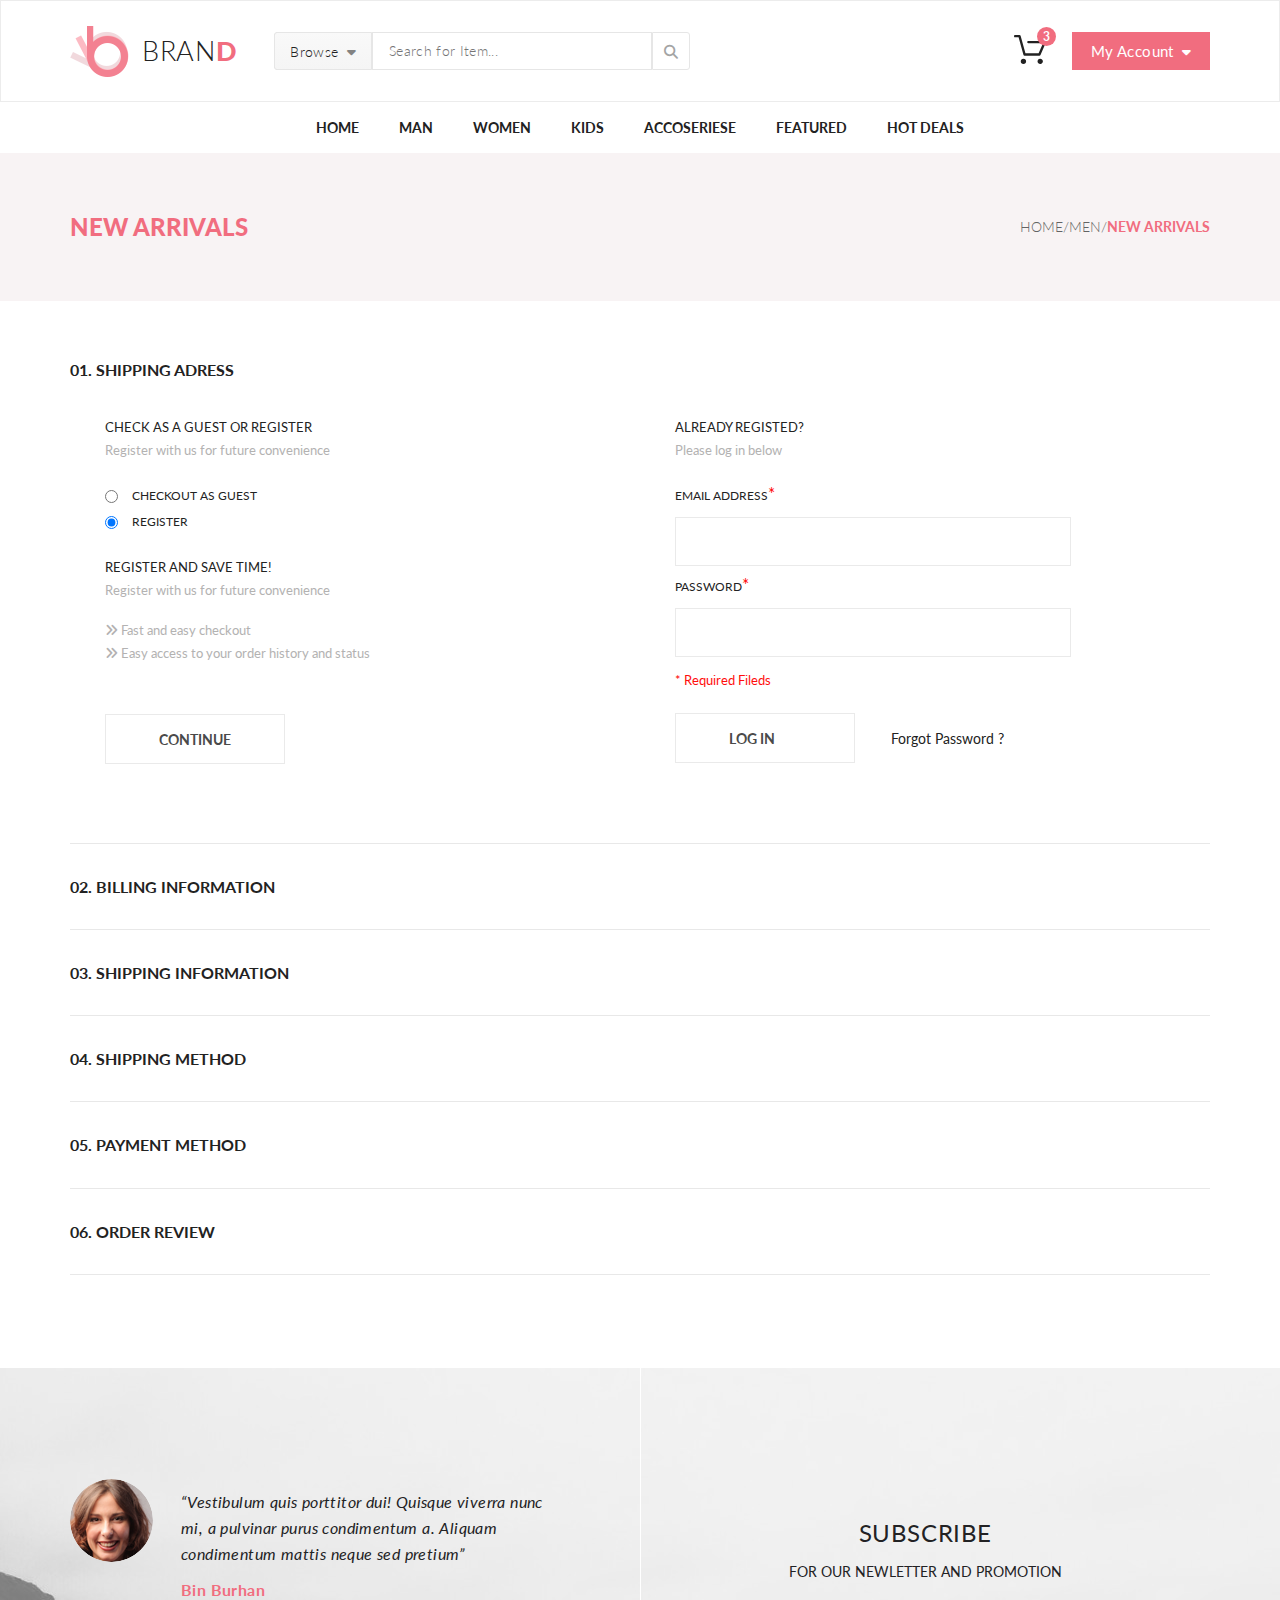
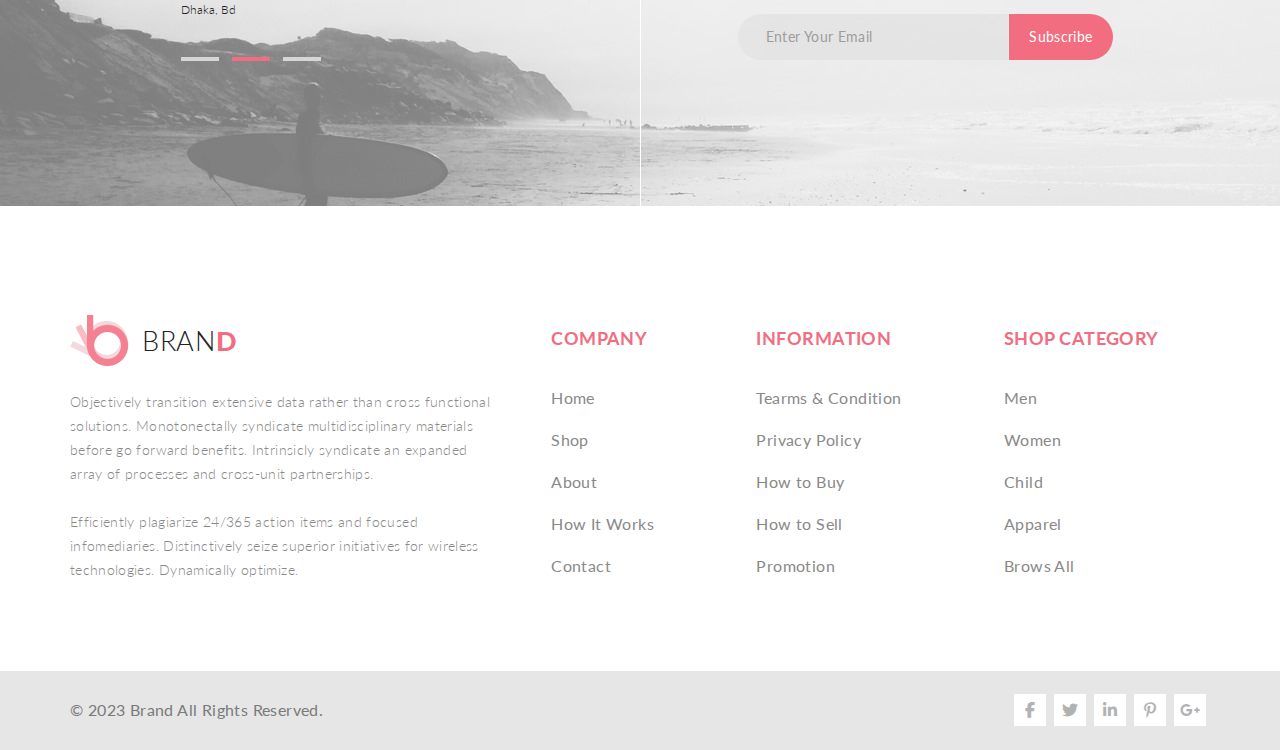
==== commit bcf1a08c: "исправление в html" ====
--- a/checkout.html
+++ b/checkout.html
@@ -27,7 +27,7 @@
                             <a href="index.html" class="logo"><img src="./img/logo.png" alt="logo" class="logo__img">
                                 BRAN<span class="logo__text_color_red">D</span>
                             </a>
-                            <form action="#" method="post" class="form-search">
+                            <form action="#" method="get" class="form-search">
                                 <div class="form-search__browse" id="browse">Browse<i
                                         class="fa-solid fa-caret-down form-search__browse_caret"></i>
                                     <div class="drop-menu drop-menu_browse_position drop-menu__triangle-before drop-menu__triangle-before_browse_position"
@@ -65,7 +65,7 @@
                                 </div>
                                 <input type="search" name="search" id="#" class="form-search__input-search"
                                     placeholder="Search for Item...">
-                                <button class="form-search__button-submit"><i
+                                <button class="form-search__button-submit" type="submit"><i
                                         class="fa-solid fa-magnifying-glass"></i></button>
                             </form>
                         </div>
